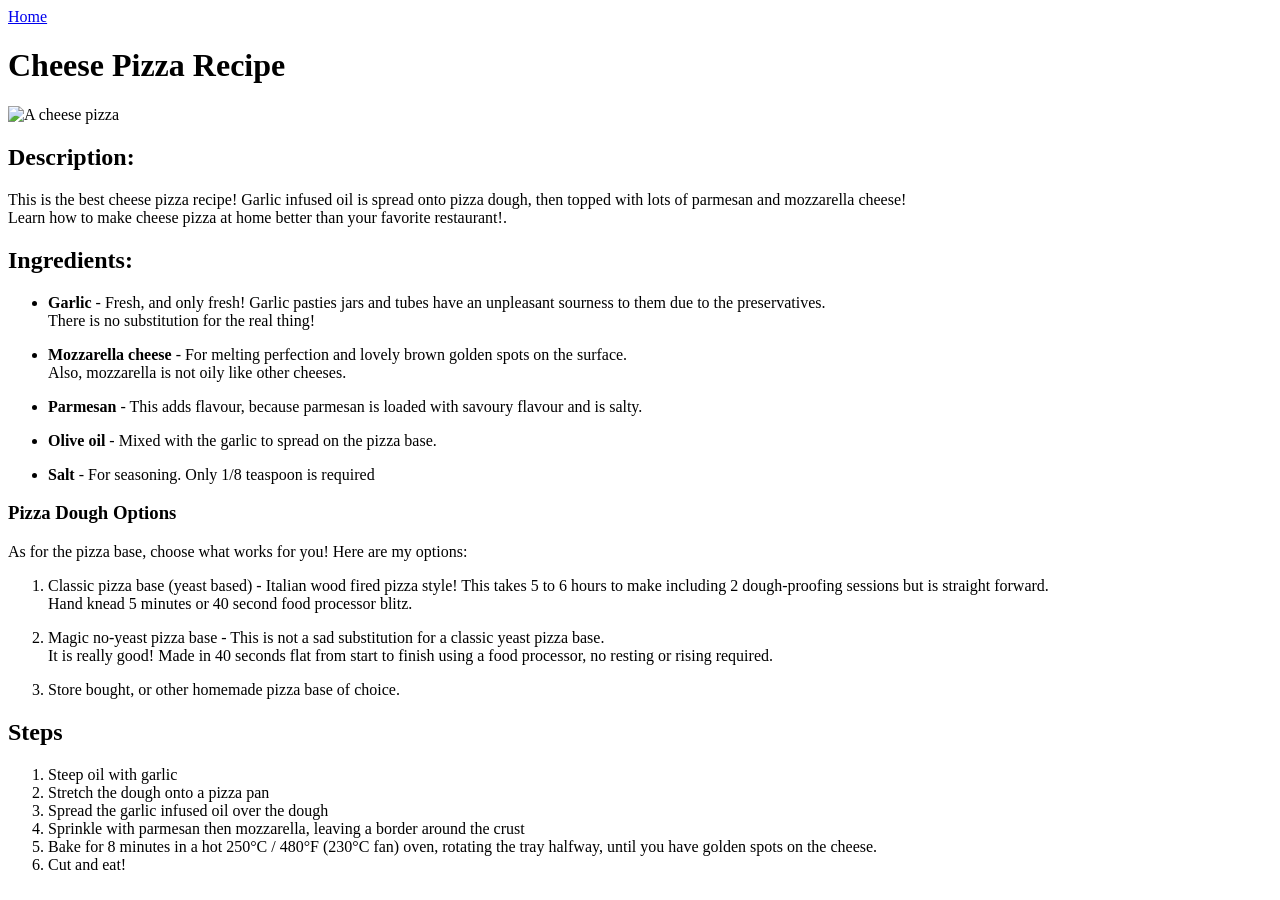
==== recipes/cheese-pizza.html @ 70522b3d "Update Cheese Pizza Ingredients" ====
<!DOCTYPE html>
<html lang="en">
<head>
    <meta charset="UTF-8">
    <meta name="viewport" content="width=device-width, initial-scale=1.0">
    <title>Cheese Pizza Recipe</title>
</head>
<body>
    <a href="../index.html">Home</a>

    <h1>Cheese Pizza Recipe</h1>
    <img src="../images/cheese-pizza.jpg" alt="A cheese pizza" width="380">

    <h2>Description:</h2>

    <p>This is the best cheese pizza recipe! Garlic infused oil is spread onto pizza dough, then topped with lots of parmesan and mozzarella cheese! <br>
    Learn how to make cheese pizza at home better than your favorite restaurant!.
    </p>

    <h2>Ingredients:</h2>
    <ul>
        <li><p> <strong>Garlic</strong> - Fresh, and only fresh! Garlic pasties jars and tubes have an unpleasant sourness to them due to the preservatives. <br> There is no substitution for the real thing!</p></li>

        <li><p> <strong>Mozzarella cheese</strong> - For melting perfection and lovely brown golden spots on the surface. <br> Also, mozzarella is not oily like other cheeses.</p></li>

        <li><p> <strong>Parmesan</strong> - This adds flavour, because parmesan is loaded with savoury flavour and is salty.</p></li>
        <li><p> <strong>Olive oil</strong> - Mixed with the garlic to spread on the pizza base.</li></p>
        <li><p> <Strong>Salt</Strong> - For seasoning. Only 1/8 teaspoon is required</li></p>
    </ul>

    <h3>Pizza Dough Options</h3>
    <p>As for the pizza base, choose what works for you! Here are my options:</p>
    <ol>
        <li><p> Classic pizza base (yeast based) - Italian wood fired pizza style! This takes 5 to 6 hours to make including 2 dough-proofing sessions but is straight forward. <br> Hand knead 5 minutes or 40 second food processor blitz.</li></p>
        <li><p> Magic no-yeast pizza base - This is not a sad substitution for a classic yeast pizza base. <br>It is really good! Made in 40 seconds flat from start to finish using a food processor, no resting or rising required.</li></p>
        <li><p> Store bought, or other homemade pizza base of choice.</li></p>
    </ol>


    <h2>Steps</h2>

    <ol>
        <li>Steep oil with garlic</li>
        <li>Stretch the dough onto a pizza pan</li>
        <li>Spread the garlic infused oil over the dough</li>
        <li>Sprinkle with parmesan then mozzarella,
            leaving a border around the crust </li>
        <li>Bake for 8 minutes in a hot 250°C / 480°F (230°C fan) oven, rotating the tray halfway,
            until you have golden spots on the cheese.</li>
        <li>Cut and eat!</li>
    </ol>
</body>
</html>
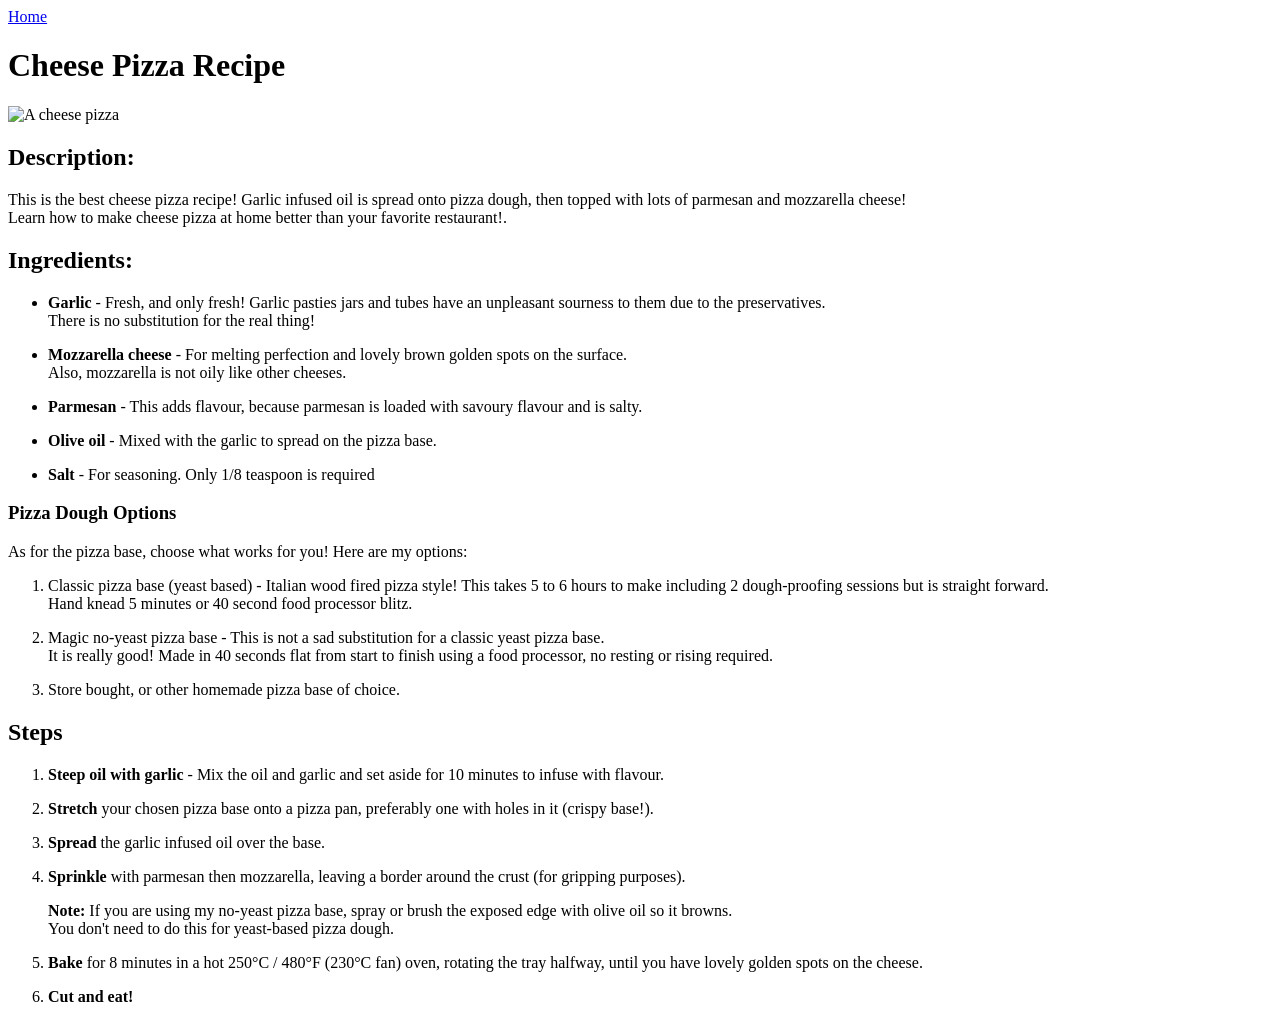
==== commit 5c5b2520: "Update Cheese Pizza Steps and add line breaks" ====
--- a/recipes/cheese-pizza.html
+++ b/recipes/cheese-pizza.html
@@ -25,7 +25,7 @@
 
         <li><p> <strong>Parmesan</strong> - This adds flavour, because parmesan is loaded with savoury flavour and is salty.</p></li>
         <li><p> <strong>Olive oil</strong> - Mixed with the garlic to spread on the pizza base.</li></p>
-        <li><p> <Strong>Salt</Strong> - For seasoning. Only 1/8 teaspoon is required</li></p>
+        <li><p> <Strong>Salt</Strong> - For seasoning. Only 1/8 teaspoon is required</li></p><!--Fix-->
     </ul>
 
     <h3>Pizza Dough Options</h3>
@@ -38,16 +38,15 @@
 
 
     <h2>Steps</h2>
-
     <ol>
-        <li>Steep oil with garlic</li>
-        <li>Stretch the dough onto a pizza pan</li>
-        <li>Spread the garlic infused oil over the dough</li>
-        <li>Sprinkle with parmesan then mozzarella,
-            leaving a border around the crust </li>
-        <li>Bake for 8 minutes in a hot 250°C / 480°F (230°C fan) oven, rotating the tray halfway,
-            until you have golden spots on the cheese.</li>
-        <li>Cut and eat!</li>
+        <li><p> <strong>Steep oil with garlic</strong> - Mix the oil and garlic and set aside for 10 minutes to infuse with flavour.</p></li>
+        <li><p> <strong>Stretch</strong> your chosen pizza base onto a pizza pan, preferably one with holes in it (crispy base!).</p></li>
+        <li><p> <strong>Spread</strong> the garlic infused oil over the base.</p></li>
+        <li><p> <strong>Sprinkle</strong> with parmesan then mozzarella, leaving a border around the crust (for gripping purposes).</p>
+        <p><strong>Note:</strong> If you are using my no-yeast pizza base, spray or brush the exposed edge with olive oil so it browns. <br>You don't need to do this for yeast-based pizza dough.</p>
+        </li>
+        <li><p> <strong>Bake</strong> for 8 minutes in a hot 250°C / 480°F (230°C fan) oven, rotating the tray halfway, until you have lovely golden spots on the cheese.</p></li>
+        <li><p> <strong>Cut and eat!</strong></p></li>
     </ol>
 </body>
 </html>
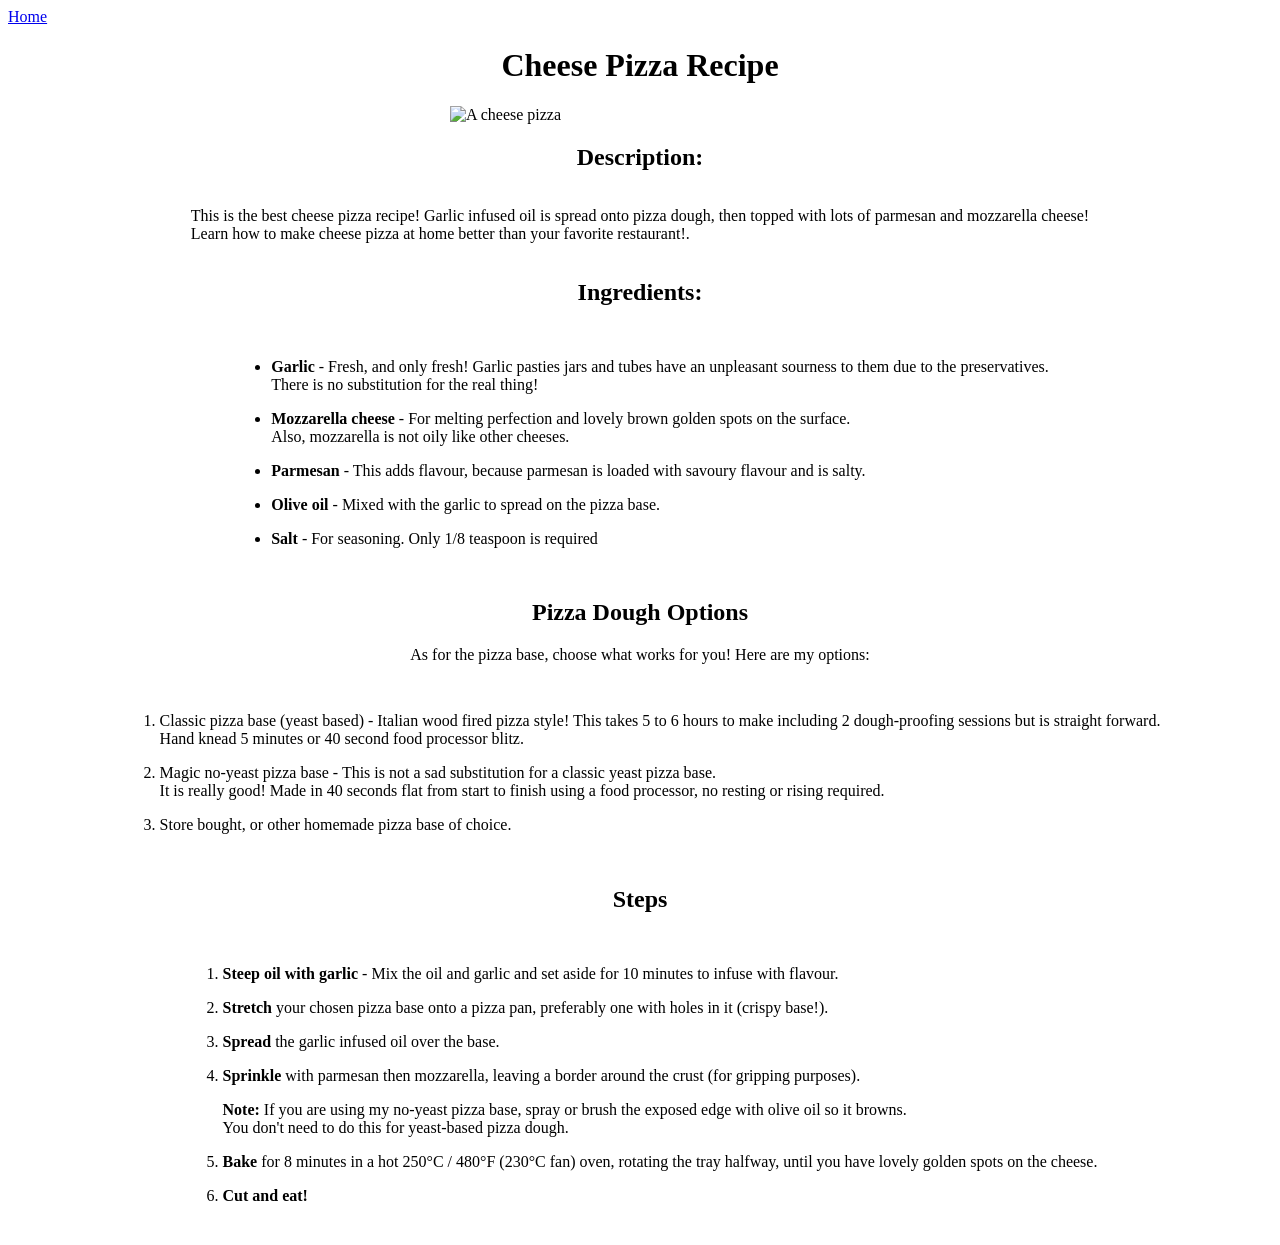
==== commit 1d6bfb94: "Center the paragraphs amd lists" ====
--- a/recipes/cheese-pizza.html
+++ b/recipes/cheese-pizza.html
@@ -4,6 +4,7 @@
     <meta charset="UTF-8">
     <meta name="viewport" content="width=device-width, initial-scale=1.0">
     <title>Cheese Pizza Recipe</title>
+    <link rel="stylesheet" href="stylesheets/cheesepizza-styles.css">
 </head>
 <body>
     <a href="../index.html">Home</a>
@@ -13,31 +14,39 @@
 
     <h2>Description:</h2>
 
+    <div class="description">
     <p>This is the best cheese pizza recipe! Garlic infused oil is spread onto pizza dough, then topped with lots of parmesan and mozzarella cheese! <br>
     Learn how to make cheese pizza at home better than your favorite restaurant!.
     </p>
+    </div>
 
     <h2>Ingredients:</h2>
+
+    <div>
     <ul>
         <li><p> <strong>Garlic</strong> - Fresh, and only fresh! Garlic pasties jars and tubes have an unpleasant sourness to them due to the preservatives. <br> There is no substitution for the real thing!</p></li>
 
         <li><p> <strong>Mozzarella cheese</strong> - For melting perfection and lovely brown golden spots on the surface. <br> Also, mozzarella is not oily like other cheeses.</p></li>
 
         <li><p> <strong>Parmesan</strong> - This adds flavour, because parmesan is loaded with savoury flavour and is salty.</p></li>
-        <li><p> <strong>Olive oil</strong> - Mixed with the garlic to spread on the pizza base.</li></p>
-        <li><p> <Strong>Salt</Strong> - For seasoning. Only 1/8 teaspoon is required</li></p><!--Fix-->
+        <li><p> <strong>Olive oil</strong> - Mixed with the garlic to spread on the pizza base.</p></li>
+        <li><p> <Strong>Salt</Strong> - For seasoning. Only 1/8 teaspoon is required</p></li>
     </ul>
+    </div>
 
-    <h3>Pizza Dough Options</h3>
+    <h2>Pizza Dough Options</h2>
+
+    <div>
     <p>As for the pizza base, choose what works for you! Here are my options:</p>
     <ol>
         <li><p> Classic pizza base (yeast based) - Italian wood fired pizza style! This takes 5 to 6 hours to make including 2 dough-proofing sessions but is straight forward. <br> Hand knead 5 minutes or 40 second food processor blitz.</li></p>
         <li><p> Magic no-yeast pizza base - This is not a sad substitution for a classic yeast pizza base. <br>It is really good! Made in 40 seconds flat from start to finish using a food processor, no resting or rising required.</li></p>
         <li><p> Store bought, or other homemade pizza base of choice.</li></p>
     </ol>
-
+    </div>
 
     <h2>Steps</h2>
+    <div>
     <ol>
         <li><p> <strong>Steep oil with garlic</strong> - Mix the oil and garlic and set aside for 10 minutes to infuse with flavour.</p></li>
         <li><p> <strong>Stretch</strong> your chosen pizza base onto a pizza pan, preferably one with holes in it (crispy base!).</p></li>
@@ -48,5 +57,6 @@
         <li><p> <strong>Bake</strong> for 8 minutes in a hot 250°C / 480°F (230°C fan) oven, rotating the tray halfway, until you have lovely golden spots on the cheese.</p></li>
         <li><p> <strong>Cut and eat!</strong></p></li>
     </ol>
+    </div>
 </body>
 </html>
--- a/recipes/stylesheets/cheesepizza-styles.css
+++ b/recipes/stylesheets/cheesepizza-styles.css
@@ -0,0 +1,13 @@
+h1, h2, div{
+    text-align: center;
+}
+
+img{
+    display: block;
+    margin: 0 auto;
+}
+
+ul,ol, .description p{
+    display: inline-block;
+    text-align: left;
+}
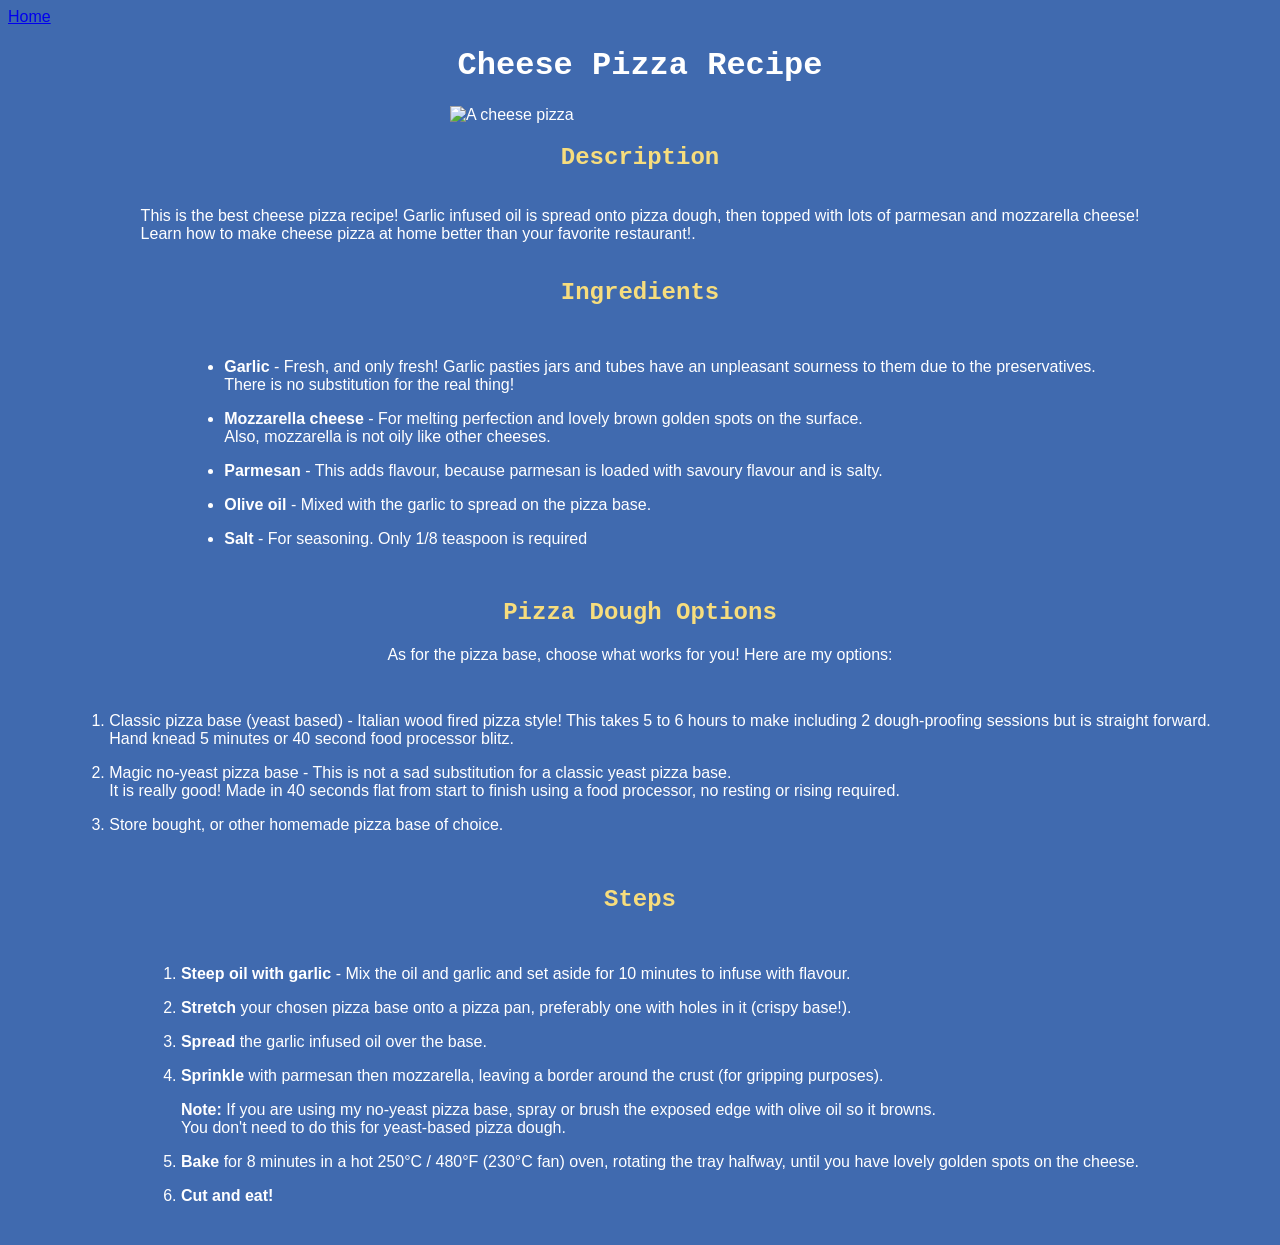
==== commit 2218fb5e: "Change font family and color of header elements" ====
--- a/recipes/cheese-pizza.html
+++ b/recipes/cheese-pizza.html
@@ -12,7 +12,7 @@
     <h1>Cheese Pizza Recipe</h1>
     <img src="../images/cheese-pizza.jpg" alt="A cheese pizza" width="380">
 
-    <h2>Description:</h2>
+    <h2>Description</h2>
 
     <div class="description">
     <p>This is the best cheese pizza recipe! Garlic infused oil is spread onto pizza dough, then topped with lots of parmesan and mozzarella cheese! <br>
@@ -20,7 +20,7 @@
     </p>
     </div>
 
-    <h2>Ingredients:</h2>
+    <h2>Ingredients</h2>
 
     <div>
     <ul>
--- a/recipes/stylesheets/cheesepizza-styles.css
+++ b/recipes/stylesheets/cheesepizza-styles.css
@@ -1,5 +1,13 @@
 h1, h2, div{
     text-align: center;
+}
+
+h1, h2{
+    font-family: 'Courier New', Courier, monospace;
+}
+
+h2{
+    color: #F7DD7D;
 }
 
 img{
@@ -10,4 +18,10 @@
 ul,ol, .description p{
     display: inline-block;
     text-align: left;
+}
+
+body{
+    background-color: #406AAF;
+    color: #ffffff;
+    font-family: Arial, Helvetica, sans-serif;
 }
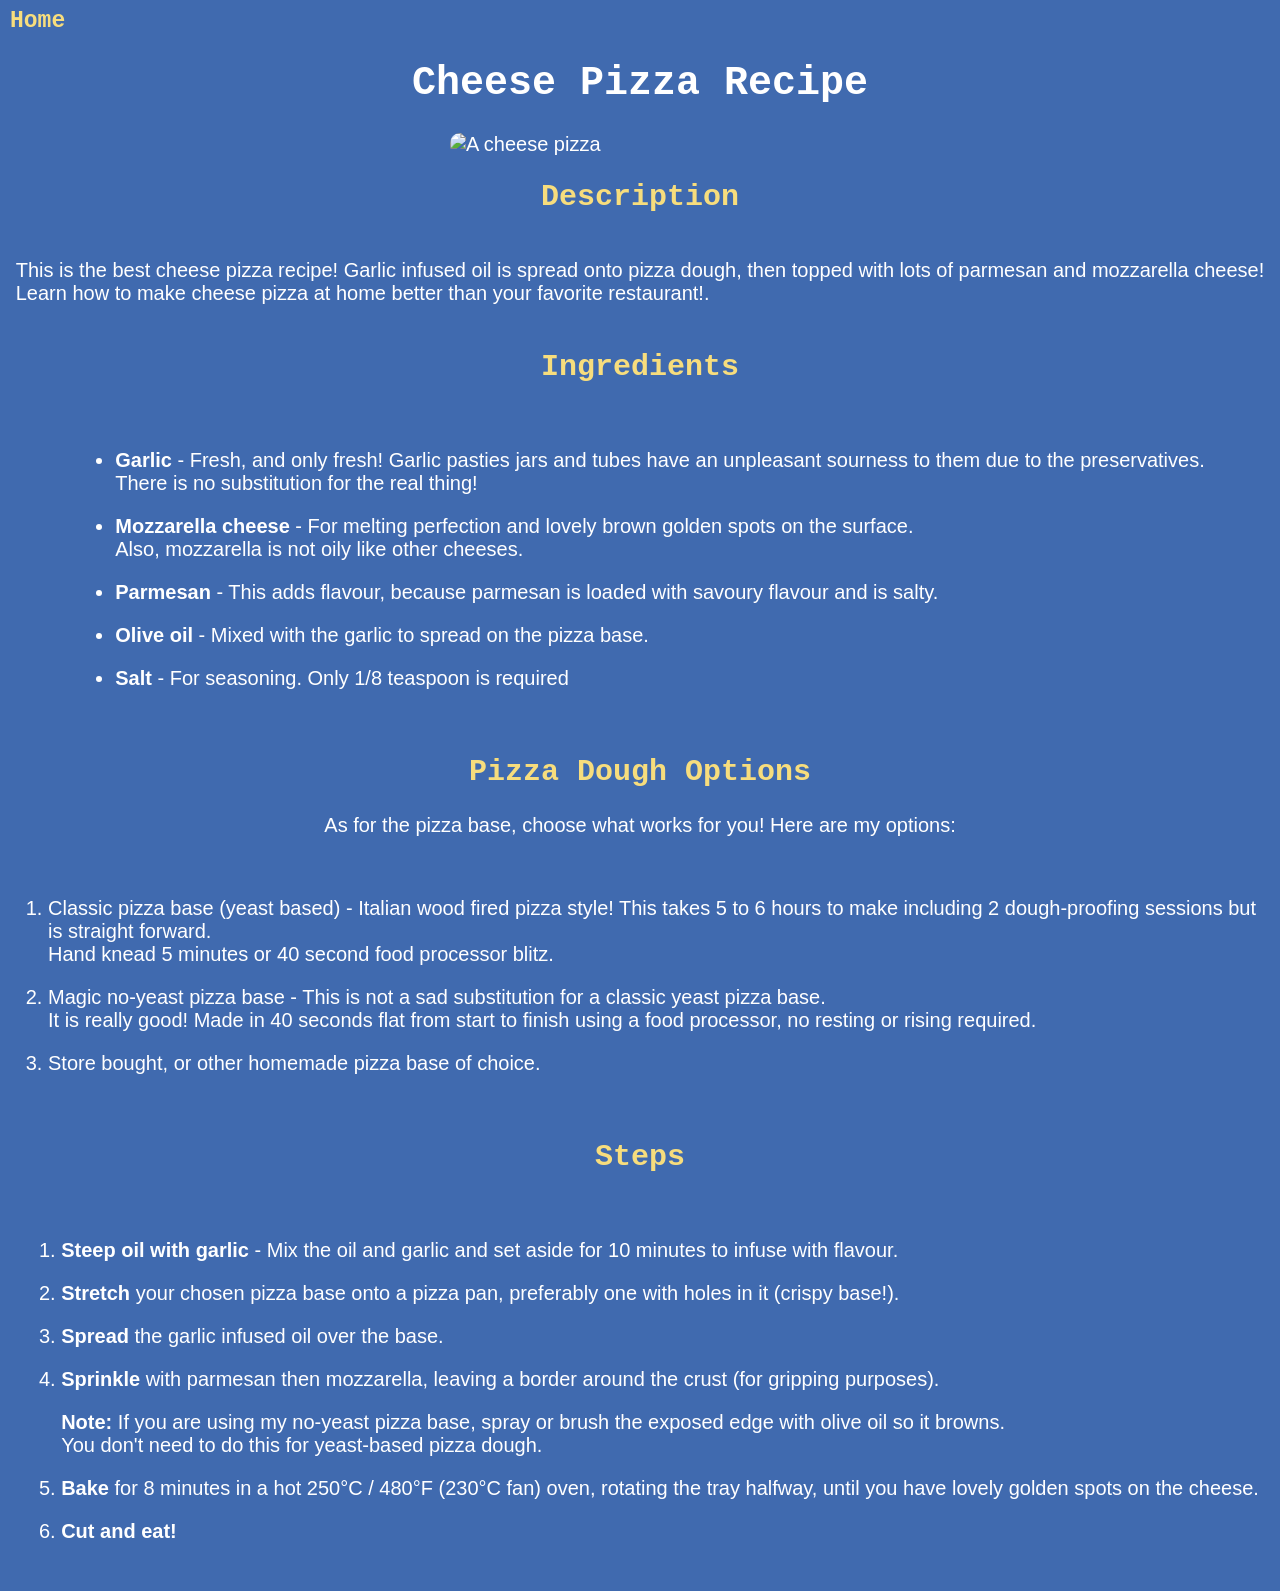
==== commit 92f14bdd: "Rename the cheese pizza stylesheet to recipes-stylesheet and relink it to the cheese pizza html file" ====
--- a/recipes/cheese-pizza.html
+++ b/recipes/cheese-pizza.html
@@ -4,7 +4,7 @@
     <meta charset="UTF-8">
     <meta name="viewport" content="width=device-width, initial-scale=1.0">
     <title>Cheese Pizza Recipe</title>
-    <link rel="stylesheet" href="stylesheets/cheesepizza-styles.css">
+    <link rel="stylesheet" href="recipes-styles.css">
 </head>
 <body>
     <a href="../index.html">Home</a>
--- a/recipes/recipes-styles.css
+++ b/recipes/recipes-styles.css
@@ -0,0 +1,44 @@
+h1, h2, div{
+    text-align: center;
+}
+
+h1, h2, a{
+    font-family: 'Courier New', Courier, monospace;
+}
+
+h2{
+    color: #F7DD7D;
+}
+
+img{
+    display: block;
+    margin: 0 auto;
+    border-radius: 10px;
+}
+
+ul,ol, .description p{
+    display: inline-block;
+    text-align: left;
+}
+
+body{
+    background-color: #406AAF;
+    color: #ffffff;
+    font-family: Arial, Helvetica, sans-serif;
+    font-size: 20px;
+}
+
+a{
+    text-decoration: none;
+    color: #F7DD7D;
+    font-weight: bold;
+    font-size: 23px;
+    padding: 2px;
+    border-radius: 3px;
+    
+}
+
+a:hover{
+    background-color:#F7DD7D;
+    color: #406AAF;
+}
